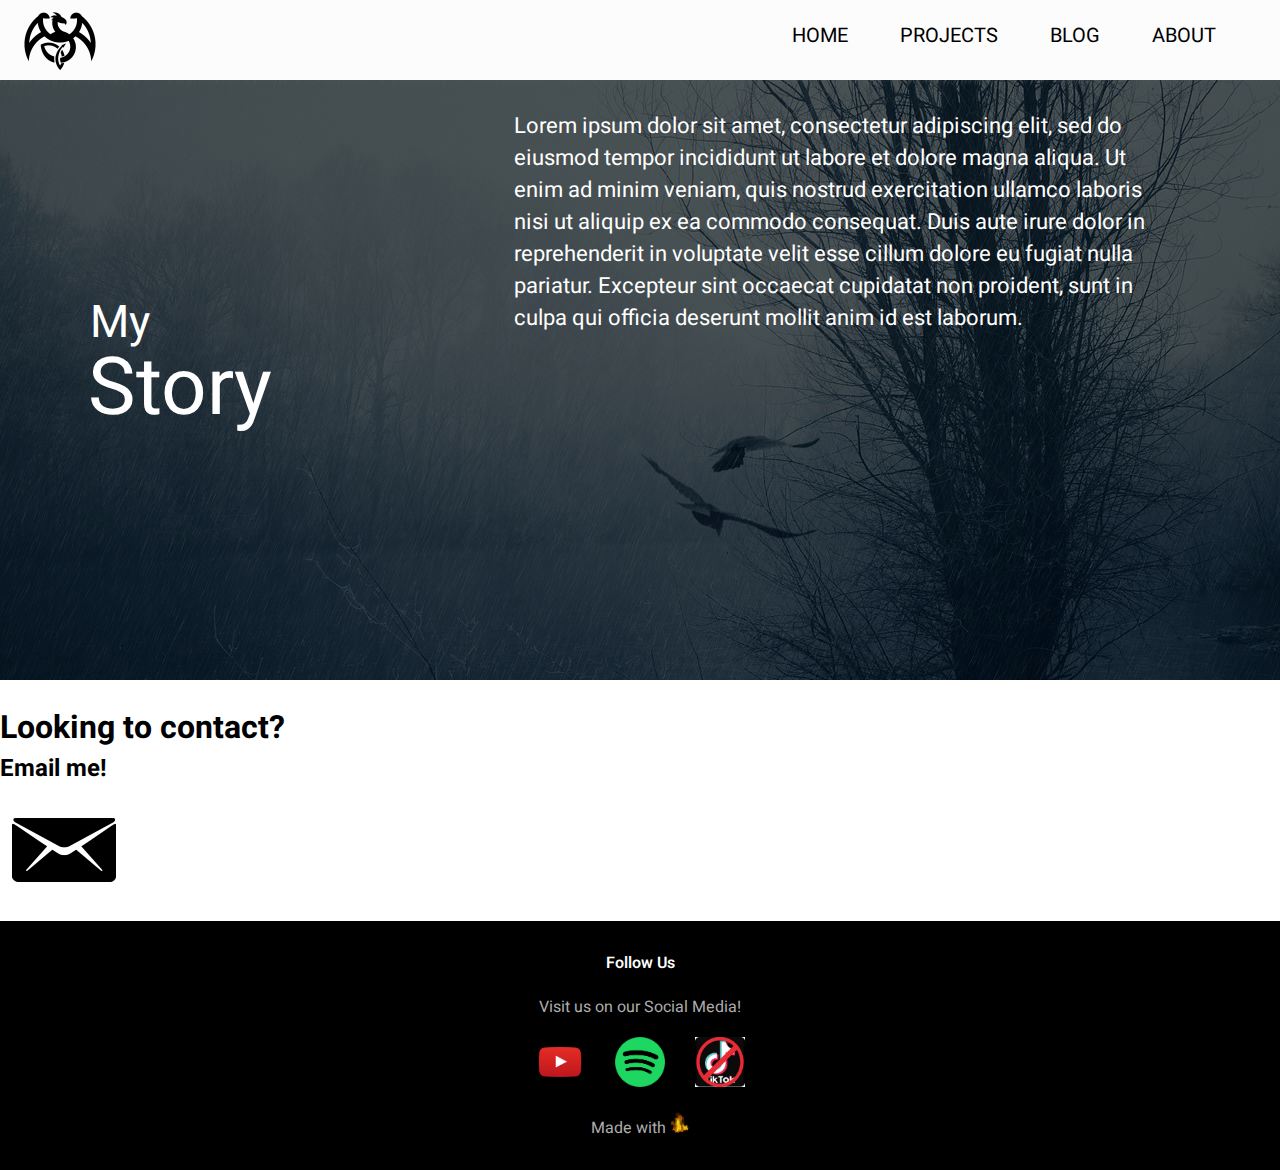
==== AboutMe.html @ fd8c991c "Completely fixed it all" ====
<!DOCTYPE html>
<html lang="en">
<head>
    <meta name="viewport" content="with=device-width, initial-scale=1.0">
    <link rel="icon" href="Assets/Images/question-mark-logo.png">
    <title id="titling">About Me</title>
    <link rel="stylesheet" href="about-style.css">
    <link rel="stylesheet" href="universal.css">
    <link rel="preconnect" href="https://fonts.googleapis.com">
    <link rel="preconnect" href="https://fonts.gstatic.com" crossorigin>
    <link href="https://fonts.googleapis.com/css2?family=Heebo&display=swap" rel="stylesheet">
    <script src="global.js"></script>
</head>
<body>
    <section class="links">
        <div class="main-logo">
            <a href="index.html"><img src="Assets/Images/main-logo.png" alt="Main Logo"></a>
        </div>
        <nav>
            <div class="nav-links" id="navLinks">
                <img class="fa fa-times" src="Assets/Images/x-marks-the-spot.png" alt="Exit Button For Mobile" onclick="hideMenu()">
                <div class="wrappings">
                    <ul>
                        <li><a href="index.html">HOME</a></li>
                        <li><a href="Projects.html">PROJECTS</a></li>
                        <li><a href="BlogShowerTemplate.html">BLOG</a></li>
                        <li><a href="AboutMe.html">ABOUT</a></li>
                    </ul>
                </div>
            </div>
            <img src="Assets/Images/menu-bars-logo.png" alt="" class="fa fa-bars" onclick="showMenu()">
        </nav>
    </section>

    
    <section class="body">
        <div class="myStory">
            <div class="firstSide">
                <span class="first">My</span>
                <span class="second">Story</span>
            </div>
            <div class="secondSide">
                <p>Lorem ipsum dolor sit amet, consectetur adipiscing elit, sed do eiusmod tempor incididunt ut labore et dolore magna aliqua. Ut enim ad minim veniam, quis nostrud exercitation ullamco laboris nisi ut aliquip ex ea commodo consequat. Duis aute irure dolor in reprehenderit in voluptate velit esse cillum dolore eu fugiat nulla pariatur. Excepteur sint occaecat cupidatat non proident, sunt in culpa qui officia deserunt mollit anim id est laborum.</p>
            </div>
        </div>

    </section>
    <br>
    <section class="body2">
        <h1>Looking to contact?</h1>
        <h2>Email me!</h2>
        <a href="randommail@gmail.com"><img src="Assets/Images/email-icon.webp" alt="email icon"></a>
        <!---
        <button><img src="Images/email-icon.webp" alt="email icon"></button>
        <input type="image" src="Images/email-icon.webp" name="saveForm" class="btTxt submit" id="saveForm" />
        -->
    </section>

    <section class="footer" id="backgroundBurner">
        <h4>Follow Us</h4>
        <p>Visit us on our Social Media!</p>
        <div class="icons">
            <a href="https://www.youtube.com/"><img src="Assets/Images/youtube_logo.png" alt="Youtube Logo"></a>
            <a href="https://www.spotify.com/us/"><img src="Assets/Images/spotify_logo.png" alt="Spotify Logo"></a>
            <a href="https://www.google.com/search?safe=active&surl=1&q=pictures+of+the+outdoors"><img src="Assets/Images/tiktok_logo.png" alt="Youtube Logo"></a>
        </div>
        <p>Made with <img id="firePic" src="Assets/Images/fire.png" alt="Fire" onmouseover="startFire()"></p>
    </section>

    <!-----JavaScript for Fire Background----->

    <script>
        var fireLogo = document.getElementById("firePic");
        var backgroundPart = document.getElementById("backgroundBurner");

        function startFire(){
            backgroundPart.style.background = "linear-gradient(135deg, rgba(0, 0, 0,0.7), rgba(0, 0, 0,0.7)), url('Assets/Images/fire-burning.gif')";
        }

    </script>
    
    <!-----JavaScript for Fire Background----->

    <script>
        var fireLogo = document.getElementById("firePic");
        var backgroundPart = document.getElementById("backgroundBurner");

        function startFire(){
            backgroundPart.style.background = "linear-gradient(135deg, rgba(0, 0, 0,0.7), rgba(0, 0, 0,0.7)), url('Assets/Images/fire-burning.gif')";
        }

    </script>
    
</body>
</html>
---- about-style.css ----
.body{
    background-position: center;
    background: linear-gradient(135deg, rgba(1, 14, 31,0.7), rgba(1, 14, 31,0.7)), url(Assets/Images/emotional-background4.jpg);
    background-size: cover;
    position: relative;
}
.body h1{
    font-size: 34px;
    position: relative;
    text-align: center;
}
.body img{
    width: 50%;
}
.myStory{
    display:inline-flex;
    flex: 10%;
    height: 600px;




}
.firstSide{
    padding: 12px 30px;
    top: 33%;
    position: relative;
    margin-left: 60px;

}
.firstSide h2{
    font-size: 50px;

}
.firstSide .first{
    color: white;
    font-size: 45px;

}
.firstSide .second{
    color: white;
    font-size: 80px;
    position: absolute;
    top: 52px;
    left: 28px;

}
.secondSide{
    color: white;
    padding: 30px 12px;
    width: 50%;

    position: relative;
    left: 33%;
    margin-left: -100px;
}
.secondSide p{
    font-size: 22px;
}

@media(max-width: 700px){
    .myStory{
        display: block;
    }
    .firstSide{
        top: 0;
        margin-left: 0px;
    }
    .firstSide .second{
        position: relative;
        top: 0;
        left: 5px;
        font-size: 45px;
    }
    .secondSide{
        padding: 2px 30px;
        margin-left: 0;
        left: 0;
        width: 80%;
    }
}

.body2 img{
    width: 128px;
}
.body2 img:hover{
    filter: brightness(130%);   
}
---- universal.css ----
/*---Universal---*/
*{
    margin: 0;
    padding: 0;
    font-family: 'Heebo', sans-serif;
}
.main-logo img{
    width: 100px;
    height: 100px;
    position: relative;
    top: -25px;
    left: 0px;
    align-content: center;
    padding: 0 10px;
    padding-top: 60px;
}
.links{
    height: 80px;
    width: 100%;
    position: relative;
    background-color: rgba(0, 0, 0, 0.01);
    display: flex;
    justify-content: space-between;
    align-items: center;
}
nav{
    display: inline-block;
    /*padding: 20px 60px;*/
    padding-right: 40px;
    justify-content: space-between;
    align-items: center;
}
nav img{
    width: 150px;
}
.nav-links{
    flex: 1;
    text-align: right;
}
.nav-links ul li{
    list-style: none;
    display: inline-block;
    overflow: hidden;
    padding: 6px 24px;
}
.nav-links ul li::after{
    content: '';
    width: 0%;
    height: 2px;
    background: #F28F79;
    display: block;
    transition: 0.5s;
    margin-left: auto;
    margin-right: auto;
}
.nav-links ul li:hover::after{
    width: 100%;
}
.nav-links ul li a{
    color: #000;
    text-decoration: none;
    font-size: 20px;
}
.nav-links ul li a:hover{
    color: #0570fa;
}
nav .fa{
    display: none;
}

/* For mobile users */
@media(max-width: 700px){
    .nav-links ul li{
        display: block;
    }
    .nav-links{
        position: absolute;
        background: #F28F79;
        height: 100vh;
        width: 200px;
        top: 0;
        right: -250px;
        text-align: left;
        z-index: 2;
        transition: 1s;
    }
    nav .fa{
        display: block;
        color: #fff;
        margin: 10px;
        font-size: 22px;
        cursor: pointer;
        width: 50px;
        height: 50px;
    }
    .nav-links ul{
        padding: 30px;
    }
    .fa-bars{
        width: 100px;
        height: 100px;
        position: absolute;
        right: 0px;
        top: -5px;
        align-content: center;
        padding: 0 1.5%;
    }
}


/*-------footer-------*/
.footer{
    width: 100%;
    text-align: center;
    padding: 30px 0;
    /*background-image: url(Assets/Images/fire-burning.gif);*/
    /*background: linear-gradient(135, rgba(1, 14, 31,0.7), rgba(1, 14, 31,0.7)), url(Assets/Images/fire-burning.gif);*/
    background: #000;
    transition: 1s;
}
.footer h4{
    margin-bottom: 25px;
    margin-bottom: 20px;
    font-weight: 600;
    color: #fff;
}
.footer p{
    color: #adadad;
}
.icons img{
    width: 50px;
    height: 50px;
    margin: 0 13px;
    cursor: pointer;
    padding: 18px 0;
    transition: 0.8s;
}
.icons img:hover{
    filter: brightness(130%);
    
}
#firePic{
    width: 20px;
    align-self: auto;
    margin: auto;
}
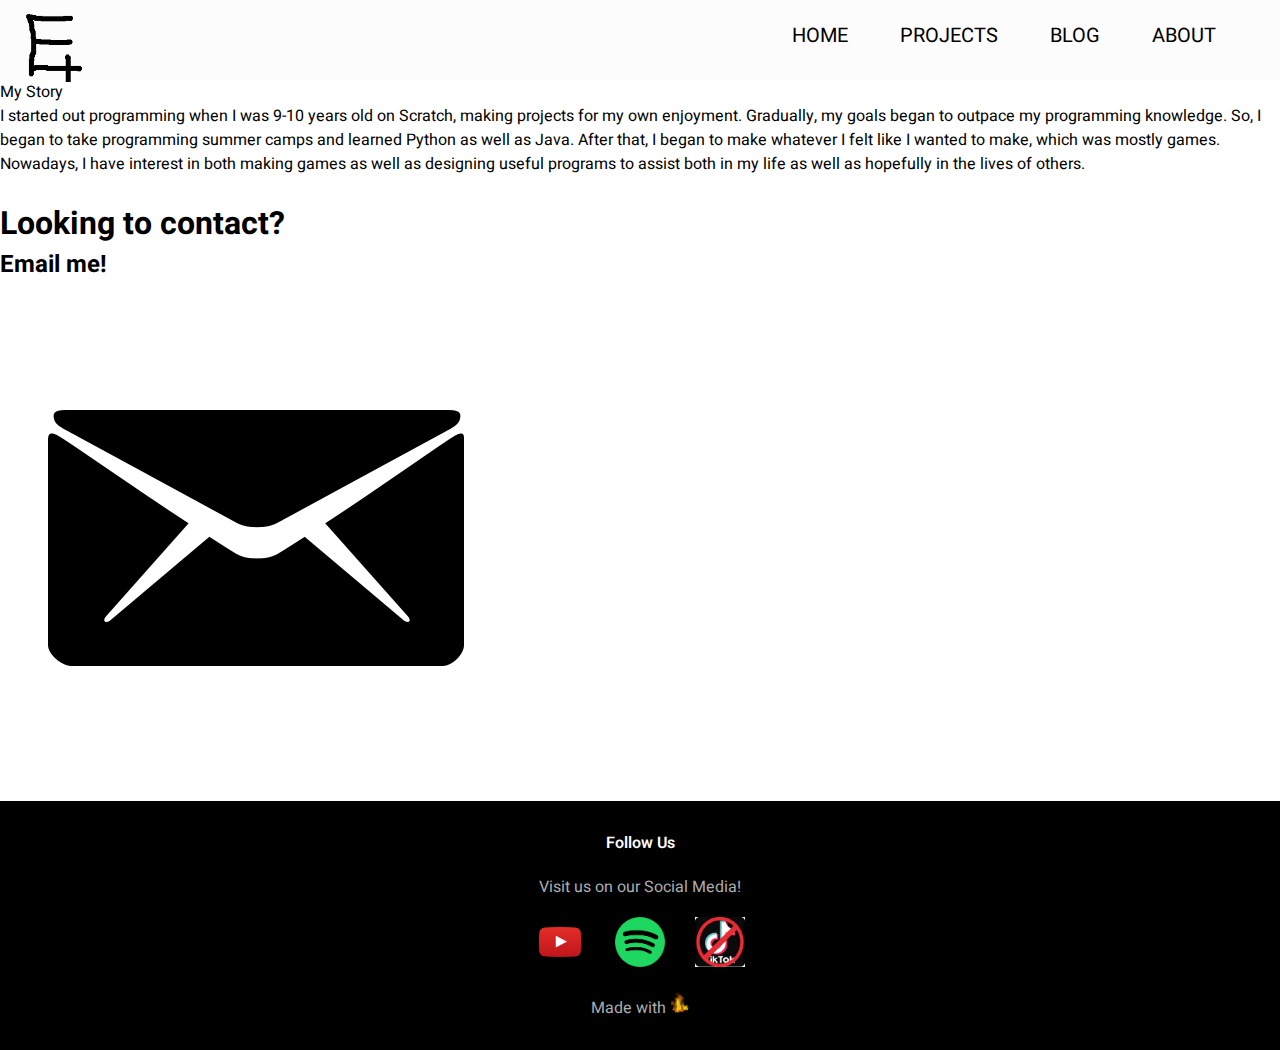
==== commit 111ffda1: "<Update> Updating website to reflect projects" ====
--- a/AboutMe.html
+++ b/AboutMe.html
@@ -1,95 +1,110 @@
-<!DOCTYPE html>
-<html lang="en">
-<head>
-    <meta name="viewport" content="with=device-width, initial-scale=1.0">
-    <link rel="icon" href="Assets/Images/question-mark-logo.png">
-    <title id="titling">About Me</title>
-    <link rel="stylesheet" href="about-style.css">
-    <link rel="stylesheet" href="universal.css">
-    <link rel="preconnect" href="https://fonts.googleapis.com">
-    <link rel="preconnect" href="https://fonts.gstatic.com" crossorigin>
-    <link href="https://fonts.googleapis.com/css2?family=Heebo&display=swap" rel="stylesheet">
-    <script src="global.js"></script>
-</head>
-<body>
-    <section class="links">
-        <div class="main-logo">
-            <a href="index.html"><img src="Assets/Images/main-logo.png" alt="Main Logo"></a>
-        </div>
-        <nav>
-            <div class="nav-links" id="navLinks">
-                <img class="fa fa-times" src="Assets/Images/x-marks-the-spot.png" alt="Exit Button For Mobile" onclick="hideMenu()">
-                <div class="wrappings">
-                    <ul>
-                        <li><a href="index.html">HOME</a></li>
-                        <li><a href="Projects.html">PROJECTS</a></li>
-                        <li><a href="BlogShowerTemplate.html">BLOG</a></li>
-                        <li><a href="AboutMe.html">ABOUT</a></li>
-                    </ul>
-                </div>
-            </div>
-            <img src="Assets/Images/menu-bars-logo.png" alt="" class="fa fa-bars" onclick="showMenu()">
-        </nav>
-    </section>
-
-    
-    <section class="body">
-        <div class="myStory">
-            <div class="firstSide">
-                <span class="first">My</span>
-                <span class="second">Story</span>
-            </div>
-            <div class="secondSide">
-                <p>Lorem ipsum dolor sit amet, consectetur adipiscing elit, sed do eiusmod tempor incididunt ut labore et dolore magna aliqua. Ut enim ad minim veniam, quis nostrud exercitation ullamco laboris nisi ut aliquip ex ea commodo consequat. Duis aute irure dolor in reprehenderit in voluptate velit esse cillum dolore eu fugiat nulla pariatur. Excepteur sint occaecat cupidatat non proident, sunt in culpa qui officia deserunt mollit anim id est laborum.</p>
-            </div>
-        </div>
-
-    </section>
-    <br>
-    <section class="body2">
-        <h1>Looking to contact?</h1>
-        <h2>Email me!</h2>
-        <a href="randommail@gmail.com"><img src="Assets/Images/email-icon.webp" alt="email icon"></a>
-        <!---
-        <button><img src="Images/email-icon.webp" alt="email icon"></button>
-        <input type="image" src="Images/email-icon.webp" name="saveForm" class="btTxt submit" id="saveForm" />
-        -->
-    </section>
-
-    <section class="footer" id="backgroundBurner">
-        <h4>Follow Us</h4>
-        <p>Visit us on our Social Media!</p>
-        <div class="icons">
-            <a href="https://www.youtube.com/"><img src="Assets/Images/youtube_logo.png" alt="Youtube Logo"></a>
-            <a href="https://www.spotify.com/us/"><img src="Assets/Images/spotify_logo.png" alt="Spotify Logo"></a>
-            <a href="https://www.google.com/search?safe=active&surl=1&q=pictures+of+the+outdoors"><img src="Assets/Images/tiktok_logo.png" alt="Youtube Logo"></a>
-        </div>
-        <p>Made with <img id="firePic" src="Assets/Images/fire.png" alt="Fire" onmouseover="startFire()"></p>
-    </section>
-
-    <!-----JavaScript for Fire Background----->
-
-    <script>
-        var fireLogo = document.getElementById("firePic");
-        var backgroundPart = document.getElementById("backgroundBurner");
-
-        function startFire(){
-            backgroundPart.style.background = "linear-gradient(135deg, rgba(0, 0, 0,0.7), rgba(0, 0, 0,0.7)), url('Assets/Images/fire-burning.gif')";
-        }
-
-    </script>
-    
-    <!-----JavaScript for Fire Background----->
-
-    <script>
-        var fireLogo = document.getElementById("firePic");
-        var backgroundPart = document.getElementById("backgroundBurner");
-
-        function startFire(){
-            backgroundPart.style.background = "linear-gradient(135deg, rgba(0, 0, 0,0.7), rgba(0, 0, 0,0.7)), url('Assets/Images/fire-burning.gif')";
-        }
-
-    </script>
-    
-</body>
+<!DOCTYPE html>
+<html lang="en">
+<head>
+    <meta name="viewport" content="with=device-width, initial-scale=1.0">
+    <link rel="icon" href="Assets/Images/question-mark-logo.png">
+    <title id="titling">About Me</title>
+    <link rel="stylesheet" href="css/about-style.css">
+    <link rel="stylesheet" href="css/universal.css">
+    <link rel="preconnect" href="https://fonts.googleapis.com">
+    <link rel="preconnect" href="https://fonts.gstatic.com" crossorigin>
+    <link href="https://fonts.googleapis.com/css2?family=Heebo&display=swap" rel="stylesheet">
+    <script src="javascript/global.js"></script>
+</head>
+<body>
+    <!---Important Links for Navigation-->
+    <section class="links">
+        <div class="main-logo">
+            <a href="index.html"><img src="Assets/Images/main-logo.png" alt="Main Logo"></a>
+        </div>
+        <nav>
+            <div class="nav-links" id="navLinks">
+                <img id="theX" class="fa fa-times" src="Assets/Images/x-marks-the-spot.png" alt="Exit Button For Mobile" onclick="hideMenu()">
+                <div class="wrappings">
+                    <ul id="listing">
+                        <li><a href="index.html">HOME</a></li>
+                        <li><a href="Projects.html">PROJECTS</a></li>
+                        <li><a href="BlogShower.html">BLOG</a></li>
+                        <li><a href="AboutMe.html">ABOUT</a></li>
+                    </ul>
+                </div>
+            </div>
+            <img src="Assets/Images/menu-bars-logo.png" alt="" class="fa fa-bars" onclick="showMenu()">
+        </nav>
+    </section>
+    <!---End of Nav--->
+
+
+    
+    <section class="body">
+        <div class="myStory">
+            <div class="firstSide">
+                <span class="first">My</span>
+                <span class="second">Story</span>
+            </div>
+            <div class="secondSide">
+                <p>I started out programming when I was 9-10 years old on Scratch, making projects for my own enjoyment. Gradually, my goals began to outpace my programming knowledge. So, I began to take programming summer camps and learned Python as well as Java. After that, I began to make whatever I felt like I wanted to make, which was mostly games. Nowadays, I have interest in both making games as well as designing useful programs to assist both in my life as well as hopefully in the lives of others.</p>
+            </div>
+        </div>
+
+    </section>
+    <br>
+    <section class="body2">
+        <div class="textbox">
+            <h1>Looking to contact?</h1>
+            <h2>Email me!</h2>
+        </div>
+
+        <a href="theericting@gmail.com"><img src="Assets/Images/email-icon.webp" alt="email icon"></a>
+        <!---
+        <button><img src="Images/email-icon.webp" alt="email icon"></button>
+        <input type="image" src="Images/email-icon.webp" name="saveForm" class="btTxt submit" id="saveForm" />
+        -->
+    </section>
+
+    <section class="footer" id="backgroundBurner">
+        <h4>Follow Us</h4>
+        <p>Visit us on our Social Media!</p>
+        <div class="icons">
+            <a href="https://www.youtube.com/"><img src="Assets/Images/youtube_logo.png" alt="Youtube Logo"></a>
+            <a href="https://www.spotify.com/us/"><img src="Assets/Images/spotify_logo.png" alt="Spotify Logo"></a>
+            <a href="https://www.google.com/search?safe=active&surl=1&q=pictures+of+the+outdoors"><img src="Assets/Images/tiktok_logo.png" alt="Youtube Logo"></a>
+        </div>
+        <p>Made with <img id="firePic" src="Assets/Images/fire.png" alt="Fire" onmouseover="startFire()"></p>
+    </section>
+
+    <!---Universal--->
+
+    <script>
+
+        var navLinks = document.getElementById("navLinks");
+        var listing = document.getElementById("listing");
+        var theX = document.getElementById("theX");
+
+        function showMenu(){
+            navLinks.style.right = "0";
+            listing.style.display = "block";
+            theX.style.display = "block";
+        }
+
+        function hideMenu(){
+            navLinks.style.right = "-200px";
+            listing.style.display = "none";
+            theX.style.display = "none";
+        }
+    </script>
+    
+    <!-----JavaScript for Fire Background----->
+
+    <script>
+        var fireLogo = document.getElementById("firePic");
+        var backgroundPart = document.getElementById("backgroundBurner");
+
+        function startFire(){
+            backgroundPart.style.background = "linear-gradient(135deg, rgba(0, 0, 0,0.7), rgba(0, 0, 0,0.7)), url('Assets/Images/fire-burning.gif')";
+        }
+
+    </script>
+    
+</body>
 </html>--- a/css/universal.css
+++ b/css/universal.css
@@ -0,0 +1,154 @@
+/*---Universal---*/
+*{
+    margin: 0;
+    padding: 0;
+    font-family: 'Heebo', sans-serif;
+}
+.main-logo img{
+    width: 80px;
+    height: 80px;
+    position: relative;
+    top: -25px;
+    left: 0px;
+    align-content: center;
+    padding: 0 10px;
+    padding-top: 60px;
+}
+.links{
+    height: 80px;
+    width: 100%;
+    position: relative;
+    background-color: rgba(0, 0, 0, 0.01);
+    display: flex;
+    justify-content: space-between;
+    align-items: center;
+}
+nav{
+    display: inline-block;
+    /*padding: 20px 60px;*/
+    padding-right: 40px;
+    justify-content: space-between;
+    align-items: center;
+}
+nav img{
+    width: 150px;
+}
+.nav-links{
+    flex: 1;
+    text-align: right;
+}
+.nav-links ul li{
+    list-style: none;
+    display: inline-block;
+    overflow: hidden;
+    padding: 6px 24px;
+}
+.nav-links ul li::after{
+    content: '';
+    width: 0%;
+    height: 2px;
+    background: #F28F79;
+    display: block;
+    transition: 0.5s;
+    margin-left: auto;
+    margin-right: auto;
+}
+.nav-links ul li:hover::after{
+    width: 100%;
+}
+.nav-links ul li a{
+    color: #000;
+    text-decoration: none;
+    font-size: 20px;
+}
+.nav-links ul li a:hover{
+    color: #0570fa;
+}
+nav .fa{
+    display: none;
+}
+
+/* For mobile users */
+@media(max-width: 700px){
+    .nav-links ul{
+        /*display: block;*/
+        display: none;
+    }
+    .nav-links{
+        /*width: 200px;*/
+        /*right: -250px*/
+        position: fixed;
+        background: #F28F79;
+        height: 100vh;
+        width: 200px;
+        top: 0;
+        
+        right: -250px;
+        text-align: left;
+        z-index: 2;
+        transition: 1s;
+    }
+    nav .fa{
+
+        display: block;
+        color: #fff;
+        margin: 10px;
+        font-size: 22px;
+        cursor: pointer;
+        width: 50px;
+        height: 50px;
+    }
+    .nav-links ul{
+        padding: 30px;
+    }
+    .fa-bars{
+        width: 100px;
+        height: 100px;
+        position: absolute;
+        right: 0px;
+        top: -5px;
+        align-content: center;
+        padding: 0 1.5%;
+    }
+    #theX{
+        display: none;
+    }
+}
+
+
+/*-------footer-------*/
+.footer{
+    width: 100%;
+    text-align: center;
+    padding: 30px 0;
+    /*background-image: url(Assets/Images/fire-burning.gif);*/
+    /*background: linear-gradient(135, rgba(1, 14, 31,0.7), rgba(1, 14, 31,0.7)), url(Assets/Images/fire-burning.gif);*/
+    background: #000;
+    transition: 1s;
+}
+.footer h4{
+    margin-bottom: 25px;
+    margin-bottom: 20px;
+    font-weight: 600;
+    color: #fff;
+}
+.footer p{
+    color: #adadad;
+}
+.icons img{
+    width: 50px;
+    height: 50px;
+    margin: 0 13px;
+    cursor: pointer;
+    padding: 18px 0;
+    transition: 0.8s;
+}
+.icons img:hover{
+    filter: brightness(130%);
+    
+}
+#firePic{
+    width: 20px;
+    align-self: auto;
+    margin: auto;
+}